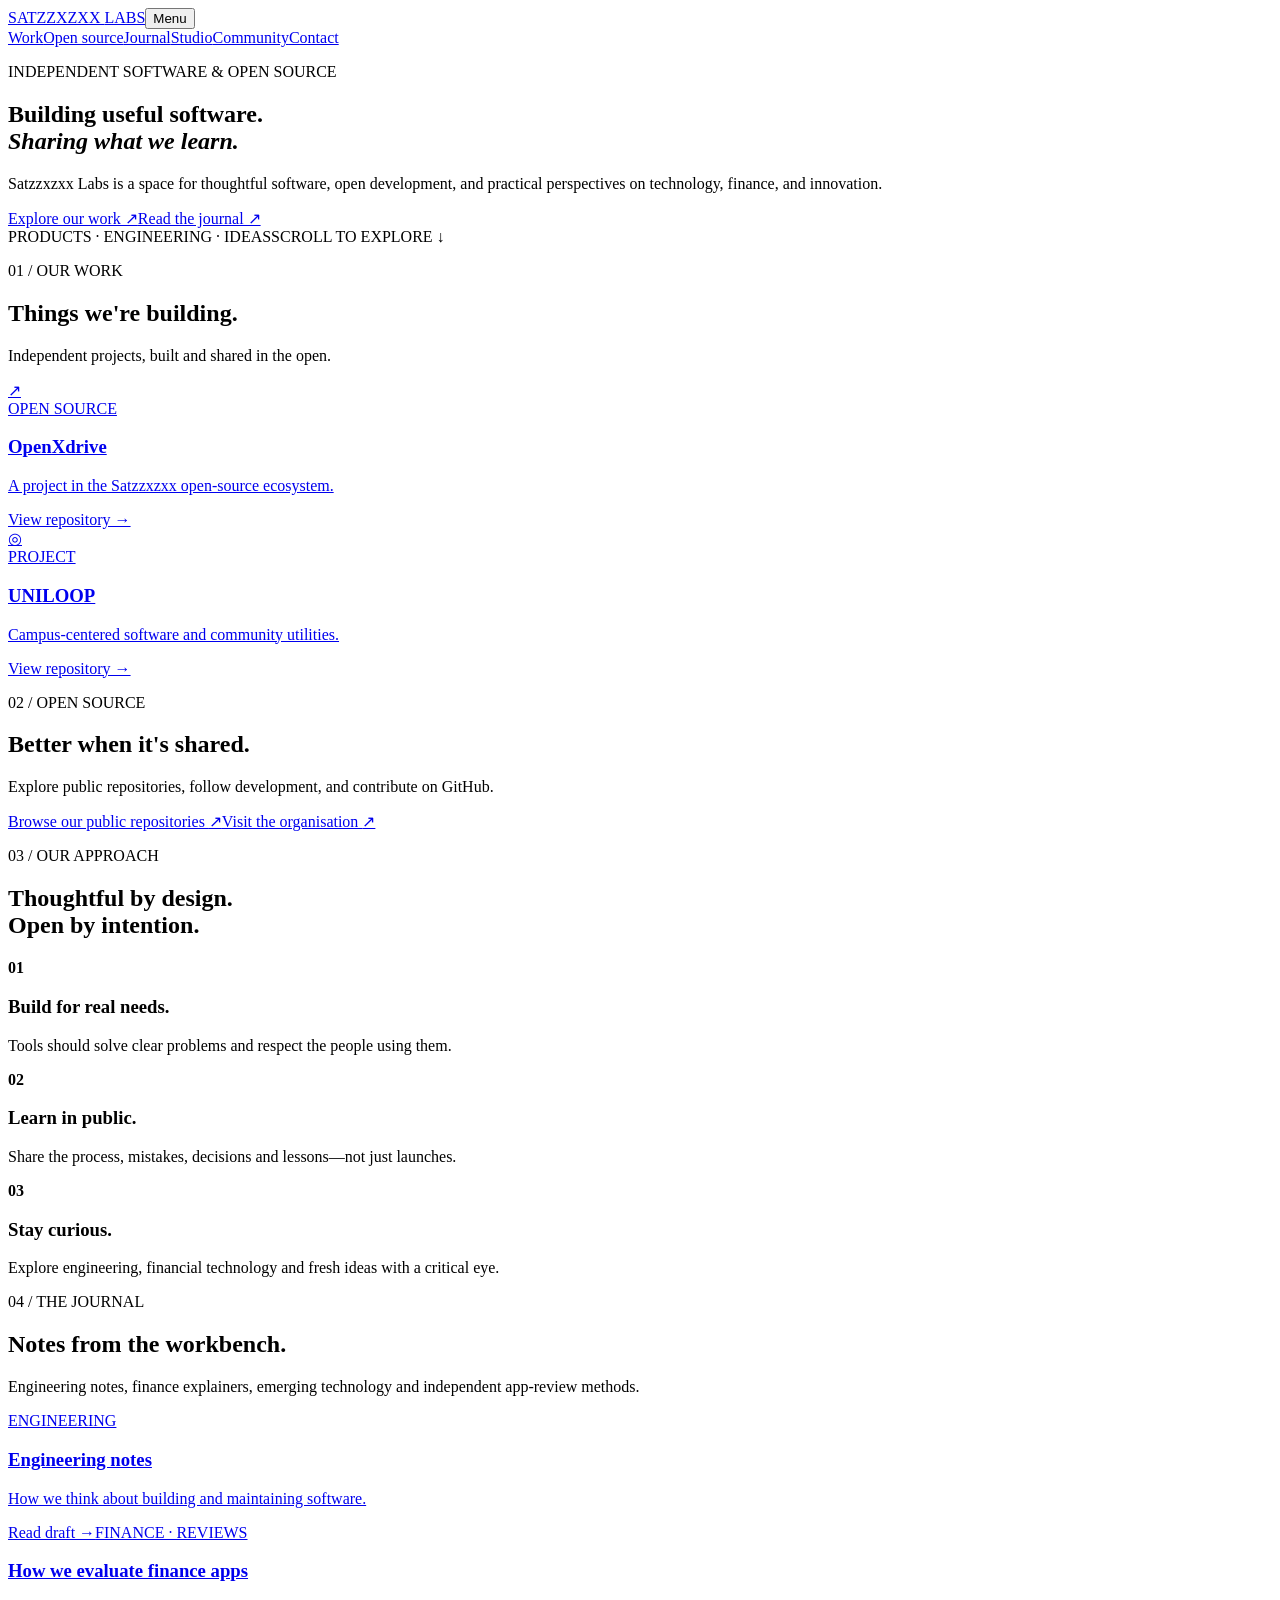
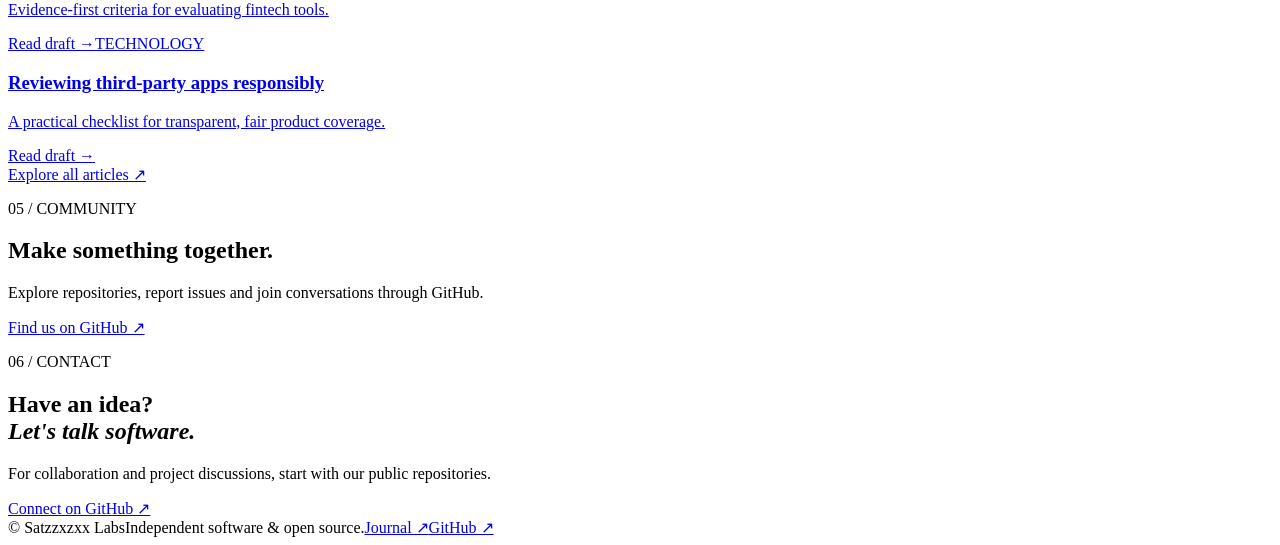
==== index.html @ 09412c31 "feat(site): add index.html" ====
<!doctype html><html lang="en"><head><meta charset="UTF-8"><meta name="viewport" content="width=device-width, initial-scale=1"><title>Satzzxzxx Labs — Software, open source and ideas</title><meta name="description" content="Independent software, open-source projects and practical writing about engineering, finance and innovation."><link rel="stylesheet" href="/assets/style.css"></head><body><header class="nav"><a class="brand" href="/">SATZZXZXX <span>LABS</span></a><button class="menu" aria-expanded="false" aria-controls="navlinks">Menu</button><nav id="navlinks"><a href="#work">Work</a><a href="#opensource">Open source</a><a href="/blog/">Journal</a><a href="#studio">Studio</a><a href="#community">Community</a><a href="#contact">Contact</a></nav></header><main><section class="hero wrap"><p class="eyebrow">INDEPENDENT SOFTWARE & OPEN SOURCE</p><h1>Building useful software.<br><em>Sharing what we learn.</em></h1><p class="lede">Satzzxzxx Labs is a space for thoughtful software, open development, and practical perspectives on technology, finance, and innovation.</p><div class="actions"><a class="btn primary" href="#work">Explore our work ↗</a><a class="btn" href="/blog/">Read the journal ↗</a></div><div class="hero-meta"><span>PRODUCTS · ENGINEERING · IDEAS</span><span>SCROLL TO EXPLORE ↓</span></div></section><section id="work" class="section wrap"><div class="section-head"><p class="eyebrow">01 / OUR WORK</p><h2>Things we're building.</h2><p>Independent projects, built and shared in the open.</p></div><div class="grid"><a class="card" href="https://github.com/Satzzxzxx-OSS/OpenXdrive" rel="noopener noreferrer"><div class="glyph">↗</div><span class="tag">OPEN SOURCE</span><h3>OpenXdrive</h3><p>A project in the Satzzxzxx open-source ecosystem.</p><span class="card-link">View repository →</span></a><a class="card" href="https://github.com/Satzzxzxx-OSS/UNILOOP" rel="noopener noreferrer"><div class="glyph">◎</div><span class="tag">PROJECT</span><h3>UNILOOP</h3><p>Campus-centered software and community utilities.</p><span class="card-link">View repository →</span></a></div></section><section id="opensource" class="section alternate"><div class="wrap"><div class="section-head"><p class="eyebrow">02 / OPEN SOURCE</p><h2>Better when it's shared.</h2><p>Explore public repositories, follow development, and contribute on GitHub.</p></div><a class="rowlink" href="https://github.com/orgs/Satzzxzxx-OSS/repositories">Browse our public repositories <span>↗</span></a><a class="rowlink" href="https://github.com/Satzzxzxx-OSS">Visit the organisation <span>↗</span></a></div></section><section id="studio" class="section wrap"><div class="section-head"><p class="eyebrow">03 / OUR APPROACH</p><h2>Thoughtful by design.<br>Open by intention.</h2></div><div class="principles"><div><b>01</b><h3>Build for real needs.</h3><p>Tools should solve clear problems and respect the people using them.</p></div><div><b>02</b><h3>Learn in public.</h3><p>Share the process, mistakes, decisions and lessons—not just launches.</p></div><div><b>03</b><h3>Stay curious.</h3><p>Explore engineering, financial technology and fresh ideas with a critical eye.</p></div></div></section><section id="journal" class="section alternate"><div class="wrap"><div class="section-head"><p class="eyebrow">04 / THE JOURNAL</p><h2>Notes from the workbench.</h2><p>Engineering notes, finance explainers, emerging technology and independent app-review methods.</p></div><div class="grid"><a class="card" href="/blog/engineering-notes/"><span class="tag">ENGINEERING</span><h3>Engineering notes</h3><p>How we think about building and maintaining software.</p><span class="card-link">Read draft →</span></a><a class="card" href="/blog/finance-app-review-framework/"><span class="tag">FINANCE · REVIEWS</span><h3>How we evaluate finance apps</h3><p>Evidence-first criteria for evaluating fintech tools.</p><span class="card-link">Read draft →</span></a><a class="card" href="/blog/third-party-app-reviews/"><span class="tag">TECHNOLOGY</span><h3>Reviewing third-party apps responsibly</h3><p>A practical checklist for transparent, fair product coverage.</p><span class="card-link">Read draft →</span></a></div><a class="text-link" href="/blog/">Explore all articles ↗</a></div></section><section id="community" class="section wrap"><div class="section-head"><p class="eyebrow">05 / COMMUNITY</p><h2>Make something together.</h2><p>Explore repositories, report issues and join conversations through GitHub.</p></div><a class="btn" href="https://github.com/Satzzxzxx-OSS">Find us on GitHub ↗</a></section><section id="contact" class="section wrap contact"><p class="eyebrow">06 / CONTACT</p><h2>Have an idea?<br><em>Let's talk software.</em></h2><p>For collaboration and project discussions, start with our public repositories.</p><a class="btn primary" href="https://github.com/Satzzxzxx-OSS">Connect on GitHub ↗</a></section></main><footer><div class="wrap footer"><span>© <span id="year"></span> Satzzxzxx Labs</span><span>Independent software & open source.</span><a href="/blog/">Journal ↗</a><a href="https://github.com/Satzzxzxx-OSS">GitHub ↗</a></div></footer><script src="/assets/app.js" defer></script></body></html>
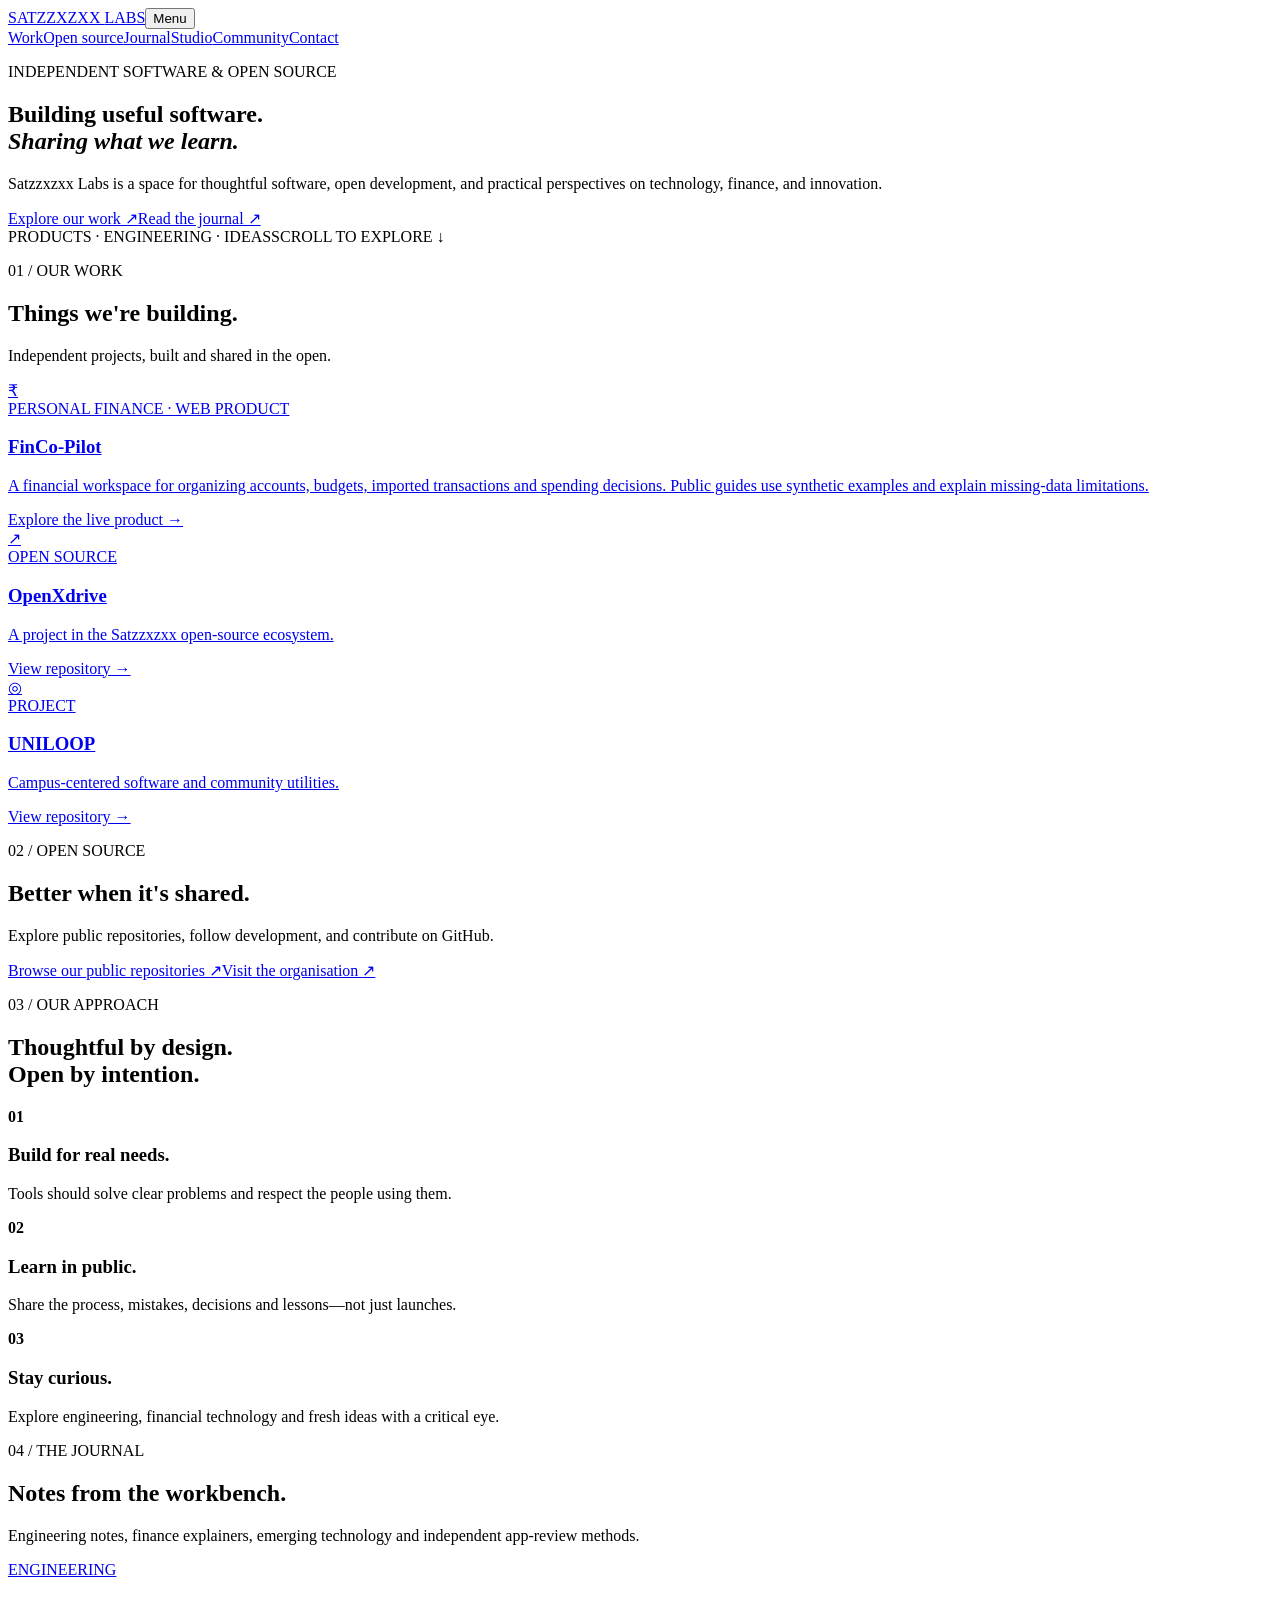
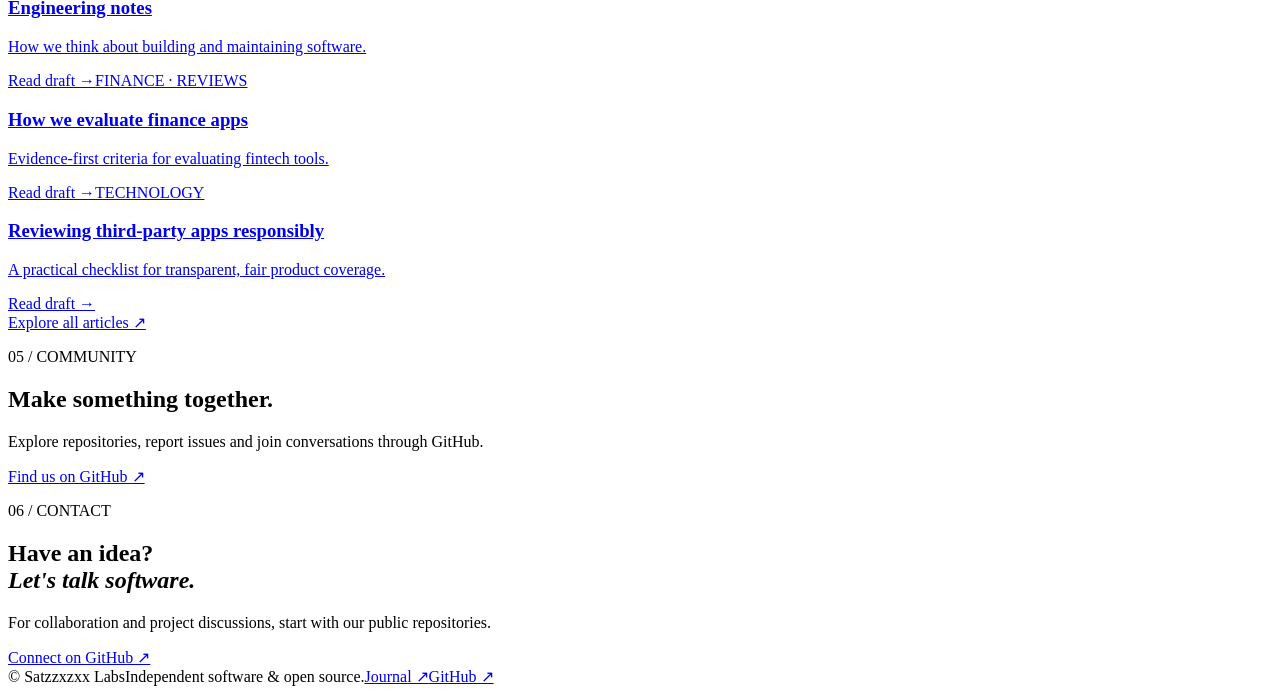
==== commit b94195b6: "feat(site): showcase FinCo-Pilot as a real software project" ====
--- a/index.html
+++ b/index.html
@@ -1 +1 @@
-<!doctype html><html lang="en"><head><meta charset="UTF-8"><meta name="viewport" content="width=device-width, initial-scale=1"><title>Satzzxzxx Labs — Software, open source and ideas</title><meta name="description" content="Independent software, open-source projects and practical writing about engineering, finance and innovation."><link rel="stylesheet" href="/assets/style.css"></head><body><header class="nav"><a class="brand" href="/">SATZZXZXX <span>LABS</span></a><button class="menu" aria-expanded="false" aria-controls="navlinks">Menu</button><nav id="navlinks"><a href="#work">Work</a><a href="#opensource">Open source</a><a href="/blog/">Journal</a><a href="#studio">Studio</a><a href="#community">Community</a><a href="#contact">Contact</a></nav></header><main><section class="hero wrap"><p class="eyebrow">INDEPENDENT SOFTWARE & OPEN SOURCE</p><h1>Building useful software.<br><em>Sharing what we learn.</em></h1><p class="lede">Satzzxzxx Labs is a space for thoughtful software, open development, and practical perspectives on technology, finance, and innovation.</p><div class="actions"><a class="btn primary" href="#work">Explore our work ↗</a><a class="btn" href="/blog/">Read the journal ↗</a></div><div class="hero-meta"><span>PRODUCTS · ENGINEERING · IDEAS</span><span>SCROLL TO EXPLORE ↓</span></div></section><section id="work" class="section wrap"><div class="section-head"><p class="eyebrow">01 / OUR WORK</p><h2>Things we're building.</h2><p>Independent projects, built and shared in the open.</p></div><div class="grid"><a class="card" href="https://github.com/Satzzxzxx-OSS/OpenXdrive" rel="noopener noreferrer"><div class="glyph">↗</div><span class="tag">OPEN SOURCE</span><h3>OpenXdrive</h3><p>A project in the Satzzxzxx open-source ecosystem.</p><span class="card-link">View repository →</span></a><a class="card" href="https://github.com/Satzzxzxx-OSS/UNILOOP" rel="noopener noreferrer"><div class="glyph">◎</div><span class="tag">PROJECT</span><h3>UNILOOP</h3><p>Campus-centered software and community utilities.</p><span class="card-link">View repository →</span></a></div></section><section id="opensource" class="section alternate"><div class="wrap"><div class="section-head"><p class="eyebrow">02 / OPEN SOURCE</p><h2>Better when it's shared.</h2><p>Explore public repositories, follow development, and contribute on GitHub.</p></div><a class="rowlink" href="https://github.com/orgs/Satzzxzxx-OSS/repositories">Browse our public repositories <span>↗</span></a><a class="rowlink" href="https://github.com/Satzzxzxx-OSS">Visit the organisation <span>↗</span></a></div></section><section id="studio" class="section wrap"><div class="section-head"><p class="eyebrow">03 / OUR APPROACH</p><h2>Thoughtful by design.<br>Open by intention.</h2></div><div class="principles"><div><b>01</b><h3>Build for real needs.</h3><p>Tools should solve clear problems and respect the people using them.</p></div><div><b>02</b><h3>Learn in public.</h3><p>Share the process, mistakes, decisions and lessons—not just launches.</p></div><div><b>03</b><h3>Stay curious.</h3><p>Explore engineering, financial technology and fresh ideas with a critical eye.</p></div></div></section><section id="journal" class="section alternate"><div class="wrap"><div class="section-head"><p class="eyebrow">04 / THE JOURNAL</p><h2>Notes from the workbench.</h2><p>Engineering notes, finance explainers, emerging technology and independent app-review methods.</p></div><div class="grid"><a class="card" href="/blog/engineering-notes/"><span class="tag">ENGINEERING</span><h3>Engineering notes</h3><p>How we think about building and maintaining software.</p><span class="card-link">Read draft →</span></a><a class="card" href="/blog/finance-app-review-framework/"><span class="tag">FINANCE · REVIEWS</span><h3>How we evaluate finance apps</h3><p>Evidence-first criteria for evaluating fintech tools.</p><span class="card-link">Read draft →</span></a><a class="card" href="/blog/third-party-app-reviews/"><span class="tag">TECHNOLOGY</span><h3>Reviewing third-party apps responsibly</h3><p>A practical checklist for transparent, fair product coverage.</p><span class="card-link">Read draft →</span></a></div><a class="text-link" href="/blog/">Explore all articles ↗</a></div></section><section id="community" class="section wrap"><div class="section-head"><p class="eyebrow">05 / COMMUNITY</p><h2>Make something together.</h2><p>Explore repositories, report issues and join conversations through GitHub.</p></div><a class="btn" href="https://github.com/Satzzxzxx-OSS">Find us on GitHub ↗</a></section><section id="contact" class="section wrap contact"><p class="eyebrow">06 / CONTACT</p><h2>Have an idea?<br><em>Let's talk software.</em></h2><p>For collaboration and project discussions, start with our public repositories.</p><a class="btn primary" href="https://github.com/Satzzxzxx-OSS">Connect on GitHub ↗</a></section></main><footer><div class="wrap footer"><span>© <span id="year"></span> Satzzxzxx Labs</span><span>Independent software & open source.</span><a href="/blog/">Journal ↗</a><a href="https://github.com/Satzzxzxx-OSS">GitHub ↗</a></div></footer><script src="/assets/app.js" defer></script></body></html>+<!doctype html><html lang="en"><head><meta charset="UTF-8"><meta name="viewport" content="width=device-width, initial-scale=1"><title>Satzzxzxx Labs — Software, open source and ideas</title><meta name="description" content="Independent software, open-source projects and practical writing about engineering, finance and innovation."><link rel="stylesheet" href="/Satzzxzxx-Labs/assets/style.css"></head><body><header class="nav"><a class="brand" href="/Satzzxzxx-Labs/">SATZZXZXX <span>LABS</span></a><button class="menu" aria-expanded="false" aria-controls="navlinks">Menu</button><nav id="navlinks"><a href="#work">Work</a><a href="#opensource">Open source</a><a href="/Satzzxzxx-Labs/blog/">Journal</a><a href="#studio">Studio</a><a href="#community">Community</a><a href="#contact">Contact</a></nav></header><main><section class="hero wrap"><p class="eyebrow">INDEPENDENT SOFTWARE & OPEN SOURCE</p><h1>Building useful software.<br><em>Sharing what we learn.</em></h1><p class="lede">Satzzxzxx Labs is a space for thoughtful software, open development, and practical perspectives on technology, finance, and innovation.</p><div class="actions"><a class="btn primary" href="#work">Explore our work ↗</a><a class="btn" href="/Satzzxzxx-Labs/blog/">Read the journal ↗</a></div><div class="hero-meta"><span>PRODUCTS · ENGINEERING · IDEAS</span><span>SCROLL TO EXPLORE ↓</span></div></section><section id="work" class="section wrap"><div class="section-head"><p class="eyebrow">01 / OUR WORK</p><h2>Things we're building.</h2><p>Independent projects, built and shared in the open.</p></div><div class="grid"><a class="card" href="https://fincopilot.app/welcome/" rel="noopener noreferrer"><div class="glyph">₹</div><span class="tag">PERSONAL FINANCE · WEB PRODUCT</span><h3>FinCo-Pilot</h3><p>A financial workspace for organizing accounts, budgets, imported transactions and spending decisions. Public guides use synthetic examples and explain missing-data limitations.</p><span class="card-link">Explore the live product →</span></a><a class="card" href="https://github.com/Satzzxzxx-OSS/OpenXdrive" rel="noopener noreferrer"><div class="glyph">↗</div><span class="tag">OPEN SOURCE</span><h3>OpenXdrive</h3><p>A project in the Satzzxzxx open-source ecosystem.</p><span class="card-link">View repository →</span></a><a class="card" href="https://github.com/Satzzxzxx-OSS/UNILOOP" rel="noopener noreferrer"><div class="glyph">◎</div><span class="tag">PROJECT</span><h3>UNILOOP</h3><p>Campus-centered software and community utilities.</p><span class="card-link">View repository →</span></a></div></section><section id="opensource" class="section alternate"><div class="wrap"><div class="section-head"><p class="eyebrow">02 / OPEN SOURCE</p><h2>Better when it's shared.</h2><p>Explore public repositories, follow development, and contribute on GitHub.</p></div><a class="rowlink" href="https://github.com/orgs/Satzzxzxx-OSS/repositories">Browse our public repositories <span>↗</span></a><a class="rowlink" href="https://github.com/Satzzxzxx-OSS">Visit the organisation <span>↗</span></a></div></section><section id="studio" class="section wrap"><div class="section-head"><p class="eyebrow">03 / OUR APPROACH</p><h2>Thoughtful by design.<br>Open by intention.</h2></div><div class="principles"><div><b>01</b><h3>Build for real needs.</h3><p>Tools should solve clear problems and respect the people using them.</p></div><div><b>02</b><h3>Learn in public.</h3><p>Share the process, mistakes, decisions and lessons—not just launches.</p></div><div><b>03</b><h3>Stay curious.</h3><p>Explore engineering, financial technology and fresh ideas with a critical eye.</p></div></div></section><section id="journal" class="section alternate"><div class="wrap"><div class="section-head"><p class="eyebrow">04 / THE JOURNAL</p><h2>Notes from the workbench.</h2><p>Engineering notes, finance explainers, emerging technology and independent app-review methods.</p></div><div class="grid"><a class="card" href="/Satzzxzxx-Labs/blog/engineering-notes/"><span class="tag">ENGINEERING</span><h3>Engineering notes</h3><p>How we think about building and maintaining software.</p><span class="card-link">Read draft →</span></a><a class="card" href="/Satzzxzxx-Labs/blog/finance-app-review-framework/"><span class="tag">FINANCE · REVIEWS</span><h3>How we evaluate finance apps</h3><p>Evidence-first criteria for evaluating fintech tools.</p><span class="card-link">Read draft →</span></a><a class="card" href="/Satzzxzxx-Labs/blog/third-party-app-reviews/"><span class="tag">TECHNOLOGY</span><h3>Reviewing third-party apps responsibly</h3><p>A practical checklist for transparent, fair product coverage.</p><span class="card-link">Read draft →</span></a></div><a class="text-link" href="/Satzzxzxx-Labs/blog/">Explore all articles ↗</a></div></section><section id="community" class="section wrap"><div class="section-head"><p class="eyebrow">05 / COMMUNITY</p><h2>Make something together.</h2><p>Explore repositories, report issues and join conversations through GitHub.</p></div><a class="btn" href="https://github.com/Satzzxzxx-OSS">Find us on GitHub ↗</a></section><section id="contact" class="section wrap contact"><p class="eyebrow">06 / CONTACT</p><h2>Have an idea?<br><em>Let's talk software.</em></h2><p>For collaboration and project discussions, start with our public repositories.</p><a class="btn primary" href="https://github.com/Satzzxzxx-OSS">Connect on GitHub ↗</a></section></main><footer><div class="wrap footer"><span>© <span id="year"></span> Satzzxzxx Labs</span><span>Independent software & open source.</span><a href="/Satzzxzxx-Labs/blog/">Journal ↗</a><a href="https://github.com/Satzzxzxx-OSS">GitHub ↗</a></div></footer><script src="/Satzzxzxx-Labs/assets/app.js" defer></script></body></html>
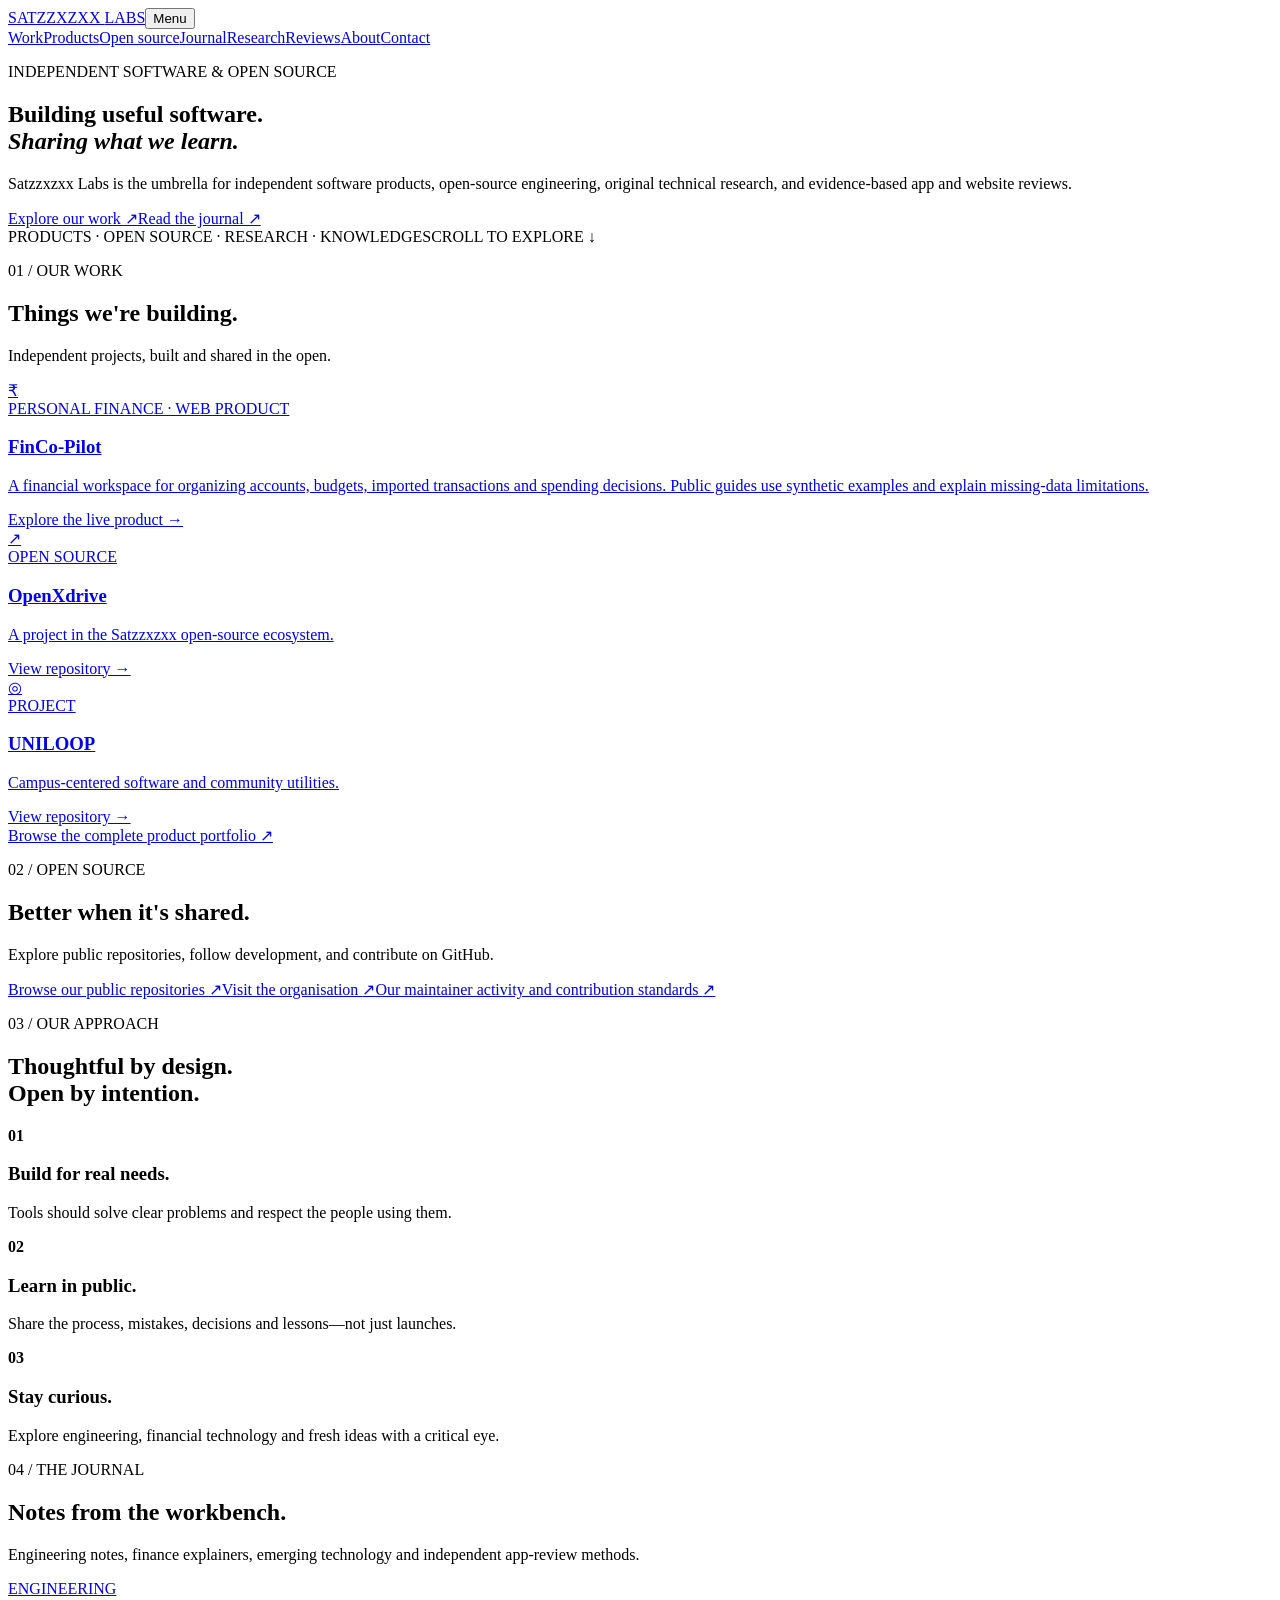
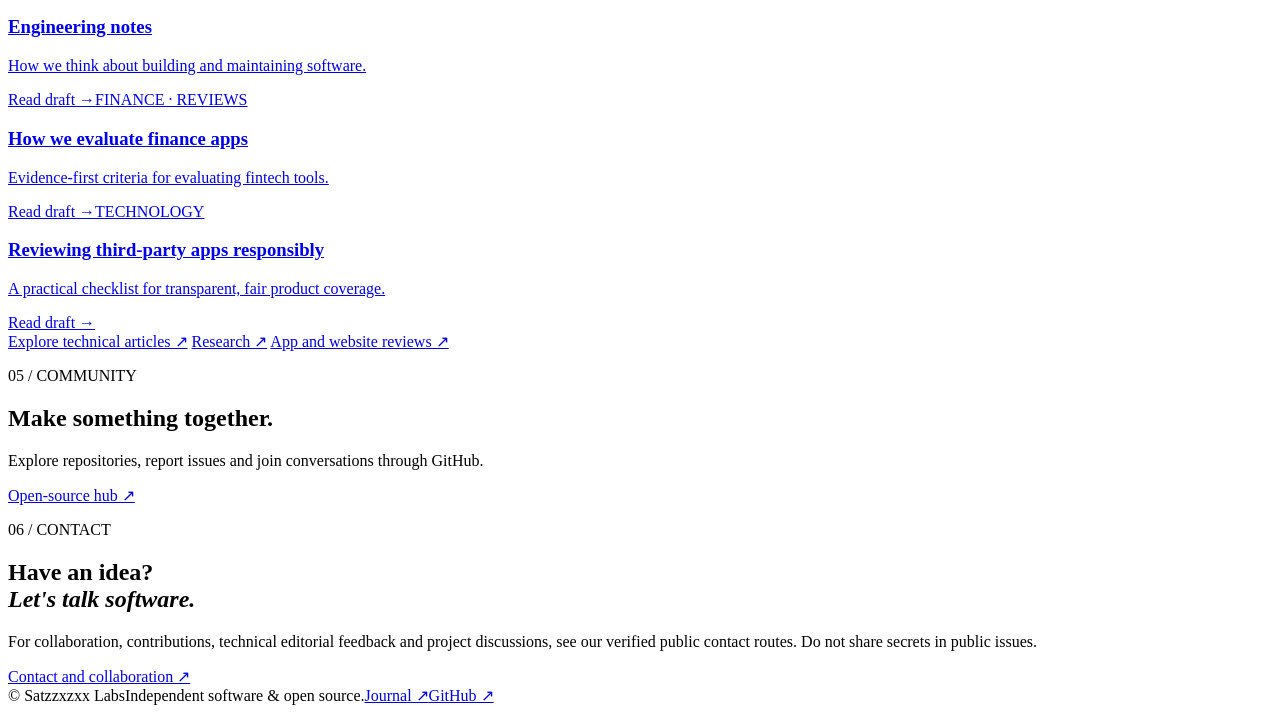
==== commit 139f1cf9: "feat(labs): establish umbrella ecosystem and accountable publishing" ====
--- a/index.html
+++ b/index.html
@@ -1 +1 @@
-<!doctype html><html lang="en"><head><meta charset="UTF-8"><meta name="viewport" content="width=device-width, initial-scale=1"><title>Satzzxzxx Labs — Software, open source and ideas</title><meta name="description" content="Independent software, open-source projects and practical writing about engineering, finance and innovation."><link rel="stylesheet" href="/Satzzxzxx-Labs/assets/style.css"></head><body><header class="nav"><a class="brand" href="/Satzzxzxx-Labs/">SATZZXZXX <span>LABS</span></a><button class="menu" aria-expanded="false" aria-controls="navlinks">Menu</button><nav id="navlinks"><a href="#work">Work</a><a href="#opensource">Open source</a><a href="/Satzzxzxx-Labs/blog/">Journal</a><a href="#studio">Studio</a><a href="#community">Community</a><a href="#contact">Contact</a></nav></header><main><section class="hero wrap"><p class="eyebrow">INDEPENDENT SOFTWARE & OPEN SOURCE</p><h1>Building useful software.<br><em>Sharing what we learn.</em></h1><p class="lede">Satzzxzxx Labs is a space for thoughtful software, open development, and practical perspectives on technology, finance, and innovation.</p><div class="actions"><a class="btn primary" href="#work">Explore our work ↗</a><a class="btn" href="/Satzzxzxx-Labs/blog/">Read the journal ↗</a></div><div class="hero-meta"><span>PRODUCTS · ENGINEERING · IDEAS</span><span>SCROLL TO EXPLORE ↓</span></div></section><section id="work" class="section wrap"><div class="section-head"><p class="eyebrow">01 / OUR WORK</p><h2>Things we're building.</h2><p>Independent projects, built and shared in the open.</p></div><div class="grid"><a class="card" href="https://fincopilot.app/welcome/" rel="noopener noreferrer"><div class="glyph">₹</div><span class="tag">PERSONAL FINANCE · WEB PRODUCT</span><h3>FinCo-Pilot</h3><p>A financial workspace for organizing accounts, budgets, imported transactions and spending decisions. Public guides use synthetic examples and explain missing-data limitations.</p><span class="card-link">Explore the live product →</span></a><a class="card" href="https://github.com/Satzzxzxx-OSS/OpenXdrive" rel="noopener noreferrer"><div class="glyph">↗</div><span class="tag">OPEN SOURCE</span><h3>OpenXdrive</h3><p>A project in the Satzzxzxx open-source ecosystem.</p><span class="card-link">View repository →</span></a><a class="card" href="https://github.com/Satzzxzxx-OSS/UNILOOP" rel="noopener noreferrer"><div class="glyph">◎</div><span class="tag">PROJECT</span><h3>UNILOOP</h3><p>Campus-centered software and community utilities.</p><span class="card-link">View repository →</span></a></div></section><section id="opensource" class="section alternate"><div class="wrap"><div class="section-head"><p class="eyebrow">02 / OPEN SOURCE</p><h2>Better when it's shared.</h2><p>Explore public repositories, follow development, and contribute on GitHub.</p></div><a class="rowlink" href="https://github.com/orgs/Satzzxzxx-OSS/repositories">Browse our public repositories <span>↗</span></a><a class="rowlink" href="https://github.com/Satzzxzxx-OSS">Visit the organisation <span>↗</span></a></div></section><section id="studio" class="section wrap"><div class="section-head"><p class="eyebrow">03 / OUR APPROACH</p><h2>Thoughtful by design.<br>Open by intention.</h2></div><div class="principles"><div><b>01</b><h3>Build for real needs.</h3><p>Tools should solve clear problems and respect the people using them.</p></div><div><b>02</b><h3>Learn in public.</h3><p>Share the process, mistakes, decisions and lessons—not just launches.</p></div><div><b>03</b><h3>Stay curious.</h3><p>Explore engineering, financial technology and fresh ideas with a critical eye.</p></div></div></section><section id="journal" class="section alternate"><div class="wrap"><div class="section-head"><p class="eyebrow">04 / THE JOURNAL</p><h2>Notes from the workbench.</h2><p>Engineering notes, finance explainers, emerging technology and independent app-review methods.</p></div><div class="grid"><a class="card" href="/Satzzxzxx-Labs/blog/engineering-notes/"><span class="tag">ENGINEERING</span><h3>Engineering notes</h3><p>How we think about building and maintaining software.</p><span class="card-link">Read draft →</span></a><a class="card" href="/Satzzxzxx-Labs/blog/finance-app-review-framework/"><span class="tag">FINANCE · REVIEWS</span><h3>How we evaluate finance apps</h3><p>Evidence-first criteria for evaluating fintech tools.</p><span class="card-link">Read draft →</span></a><a class="card" href="/Satzzxzxx-Labs/blog/third-party-app-reviews/"><span class="tag">TECHNOLOGY</span><h3>Reviewing third-party apps responsibly</h3><p>A practical checklist for transparent, fair product coverage.</p><span class="card-link">Read draft →</span></a></div><a class="text-link" href="/Satzzxzxx-Labs/blog/">Explore all articles ↗</a></div></section><section id="community" class="section wrap"><div class="section-head"><p class="eyebrow">05 / COMMUNITY</p><h2>Make something together.</h2><p>Explore repositories, report issues and join conversations through GitHub.</p></div><a class="btn" href="https://github.com/Satzzxzxx-OSS">Find us on GitHub ↗</a></section><section id="contact" class="section wrap contact"><p class="eyebrow">06 / CONTACT</p><h2>Have an idea?<br><em>Let's talk software.</em></h2><p>For collaboration and project discussions, start with our public repositories.</p><a class="btn primary" href="https://github.com/Satzzxzxx-OSS">Connect on GitHub ↗</a></section></main><footer><div class="wrap footer"><span>© <span id="year"></span> Satzzxzxx Labs</span><span>Independent software & open source.</span><a href="/Satzzxzxx-Labs/blog/">Journal ↗</a><a href="https://github.com/Satzzxzxx-OSS">GitHub ↗</a></div></footer><script src="/Satzzxzxx-Labs/assets/app.js" defer></script></body></html>+<!doctype html><html lang="en"><head><meta charset="UTF-8"><meta name="viewport" content="width=device-width, initial-scale=1"><title>Satzzxzxx Labs — Products, Open Source &amp; Engineering</title><link rel="canonical" href="https://s2zxx0zxx.github.io/Satzzxzxx-Labs/"><meta property="og:type" content="website"><meta property="og:site_name" content="Satzzxzxx Labs"><meta property="og:title" content="Satzzxzxx Labs — Products, Open Source &amp; Engineering"><meta property="og:description" content="Independent technology studio spanning software products, open source, technical research and evidence-based writing."><meta property="og:url" content="https://s2zxx0zxx.github.io/Satzzxzxx-Labs/"><link rel="alternate" type="application/atom+xml" title="Satzzxzxx Labs Journal" href="/Satzzxzxx-Labs/feed.xml"><meta name="description" content="Independent software, open-source projects and practical writing about engineering, finance and innovation."><link rel="stylesheet" href="/Satzzxzxx-Labs/assets/style.css"></head><body><header class="nav"><a class="brand" href="/Satzzxzxx-Labs/">SATZZXZXX <span>LABS</span></a><button class="menu" aria-expanded="false" aria-controls="navlinks">Menu</button><nav id="navlinks"><a href="#work">Work</a><a href="/Satzzxzxx-Labs/products/">Products</a><a href="#opensource">Open source</a><a href="/Satzzxzxx-Labs/blog/">Journal</a><a href="/Satzzxzxx-Labs/research/">Research</a><a href="/Satzzxzxx-Labs/reviews/">Reviews</a><a href="/Satzzxzxx-Labs/about/">About</a><a href="#contact">Contact</a></nav></header><main><section class="hero wrap"><p class="eyebrow">INDEPENDENT SOFTWARE & OPEN SOURCE</p><h1>Building useful software.<br><em>Sharing what we learn.</em></h1><p class="lede">Satzzxzxx Labs is the umbrella for independent software products, open-source engineering, original technical research, and evidence-based app and website reviews.</p><div class="actions"><a class="btn primary" href="#work">Explore our work ↗</a><a class="btn" href="/Satzzxzxx-Labs/blog/">Read the journal ↗</a></div><div class="hero-meta"><span>PRODUCTS · OPEN SOURCE · RESEARCH · KNOWLEDGE</span><span>SCROLL TO EXPLORE ↓</span></div></section><section id="work" class="section wrap"><div class="section-head"><p class="eyebrow">01 / OUR WORK</p><h2>Things we're building.</h2><p>Independent projects, built and shared in the open.</p></div><div class="grid"><a class="card" href="https://fincopilot.app/welcome/" rel="noopener noreferrer"><div class="glyph">₹</div><span class="tag">PERSONAL FINANCE · WEB PRODUCT</span><h3>FinCo-Pilot</h3><p>A financial workspace for organizing accounts, budgets, imported transactions and spending decisions. Public guides use synthetic examples and explain missing-data limitations.</p><span class="card-link">Explore the live product →</span></a><a class="card" href="https://github.com/Satzzxzxx-OSS/OpenXdrive" rel="noopener noreferrer"><div class="glyph">↗</div><span class="tag">OPEN SOURCE</span><h3>OpenXdrive</h3><p>A project in the Satzzxzxx open-source ecosystem.</p><span class="card-link">View repository →</span></a><a class="card" href="https://github.com/Satzzxzxx-OSS/UNILOOP" rel="noopener noreferrer"><div class="glyph">◎</div><span class="tag">PROJECT</span><h3>UNILOOP</h3><p>Campus-centered software and community utilities.</p><span class="card-link">View repository →</span></a></div><a class="text-link" href="/Satzzxzxx-Labs/products/">Browse the complete product portfolio ↗</a></section><section id="opensource" class="section alternate"><div class="wrap"><div class="section-head"><p class="eyebrow">02 / OPEN SOURCE</p><h2>Better when it's shared.</h2><p>Explore public repositories, follow development, and contribute on GitHub.</p></div><a class="rowlink" href="https://github.com/orgs/Satzzxzxx-OSS/repositories">Browse our public repositories <span>↗</span></a><a class="rowlink" href="https://github.com/Satzzxzxx-OSS">Visit the organisation <span>↗</span></a><a class="rowlink" href="/Satzzxzxx-Labs/open-source/">Our maintainer activity and contribution standards <span>↗</span></a></div></section><section id="studio" class="section wrap"><div class="section-head"><p class="eyebrow">03 / OUR APPROACH</p><h2>Thoughtful by design.<br>Open by intention.</h2></div><div class="principles"><div><b>01</b><h3>Build for real needs.</h3><p>Tools should solve clear problems and respect the people using them.</p></div><div><b>02</b><h3>Learn in public.</h3><p>Share the process, mistakes, decisions and lessons—not just launches.</p></div><div><b>03</b><h3>Stay curious.</h3><p>Explore engineering, financial technology and fresh ideas with a critical eye.</p></div></div></section><section id="journal" class="section alternate"><div class="wrap"><div class="section-head"><p class="eyebrow">04 / THE JOURNAL</p><h2>Notes from the workbench.</h2><p>Engineering notes, finance explainers, emerging technology and independent app-review methods.</p></div><div class="grid"><a class="card" href="/Satzzxzxx-Labs/blog/engineering-notes/"><span class="tag">ENGINEERING</span><h3>Engineering notes</h3><p>How we think about building and maintaining software.</p><span class="card-link">Read draft →</span></a><a class="card" href="/Satzzxzxx-Labs/blog/finance-app-review-framework/"><span class="tag">FINANCE · REVIEWS</span><h3>How we evaluate finance apps</h3><p>Evidence-first criteria for evaluating fintech tools.</p><span class="card-link">Read draft →</span></a><a class="card" href="/Satzzxzxx-Labs/blog/third-party-app-reviews/"><span class="tag">TECHNOLOGY</span><h3>Reviewing third-party apps responsibly</h3><p>A practical checklist for transparent, fair product coverage.</p><span class="card-link">Read draft →</span></a></div><a class="text-link" href="/Satzzxzxx-Labs/blog/">Explore technical articles ↗</a> <a class="text-link" href="/Satzzxzxx-Labs/research/">Research ↗</a> <a class="text-link" href="/Satzzxzxx-Labs/reviews/">App and website reviews ↗</a></div></section><section id="community" class="section wrap"><div class="section-head"><p class="eyebrow">05 / COMMUNITY</p><h2>Make something together.</h2><p>Explore repositories, report issues and join conversations through GitHub.</p></div><a class="btn" href="/Satzzxzxx-Labs/open-source/">Open-source hub ↗</a></section><section id="contact" class="section wrap contact"><p class="eyebrow">06 / CONTACT</p><h2>Have an idea?<br><em>Let's talk software.</em></h2><p>For collaboration, contributions, technical editorial feedback and project discussions, see our verified public contact routes. Do not share secrets in public issues.</p><a class="btn primary" href="/Satzzxzxx-Labs/contact/">Contact and collaboration ↗</a></section></main><footer><div class="wrap footer"><span>© <span id="year"></span> Satzzxzxx Labs</span><span>Independent software & open source.</span><a href="/Satzzxzxx-Labs/blog/">Journal ↗</a><a href="https://github.com/Satzzxzxx-OSS">GitHub ↗</a></div></footer><script src="/Satzzxzxx-Labs/assets/app.js" defer></script></body></html>
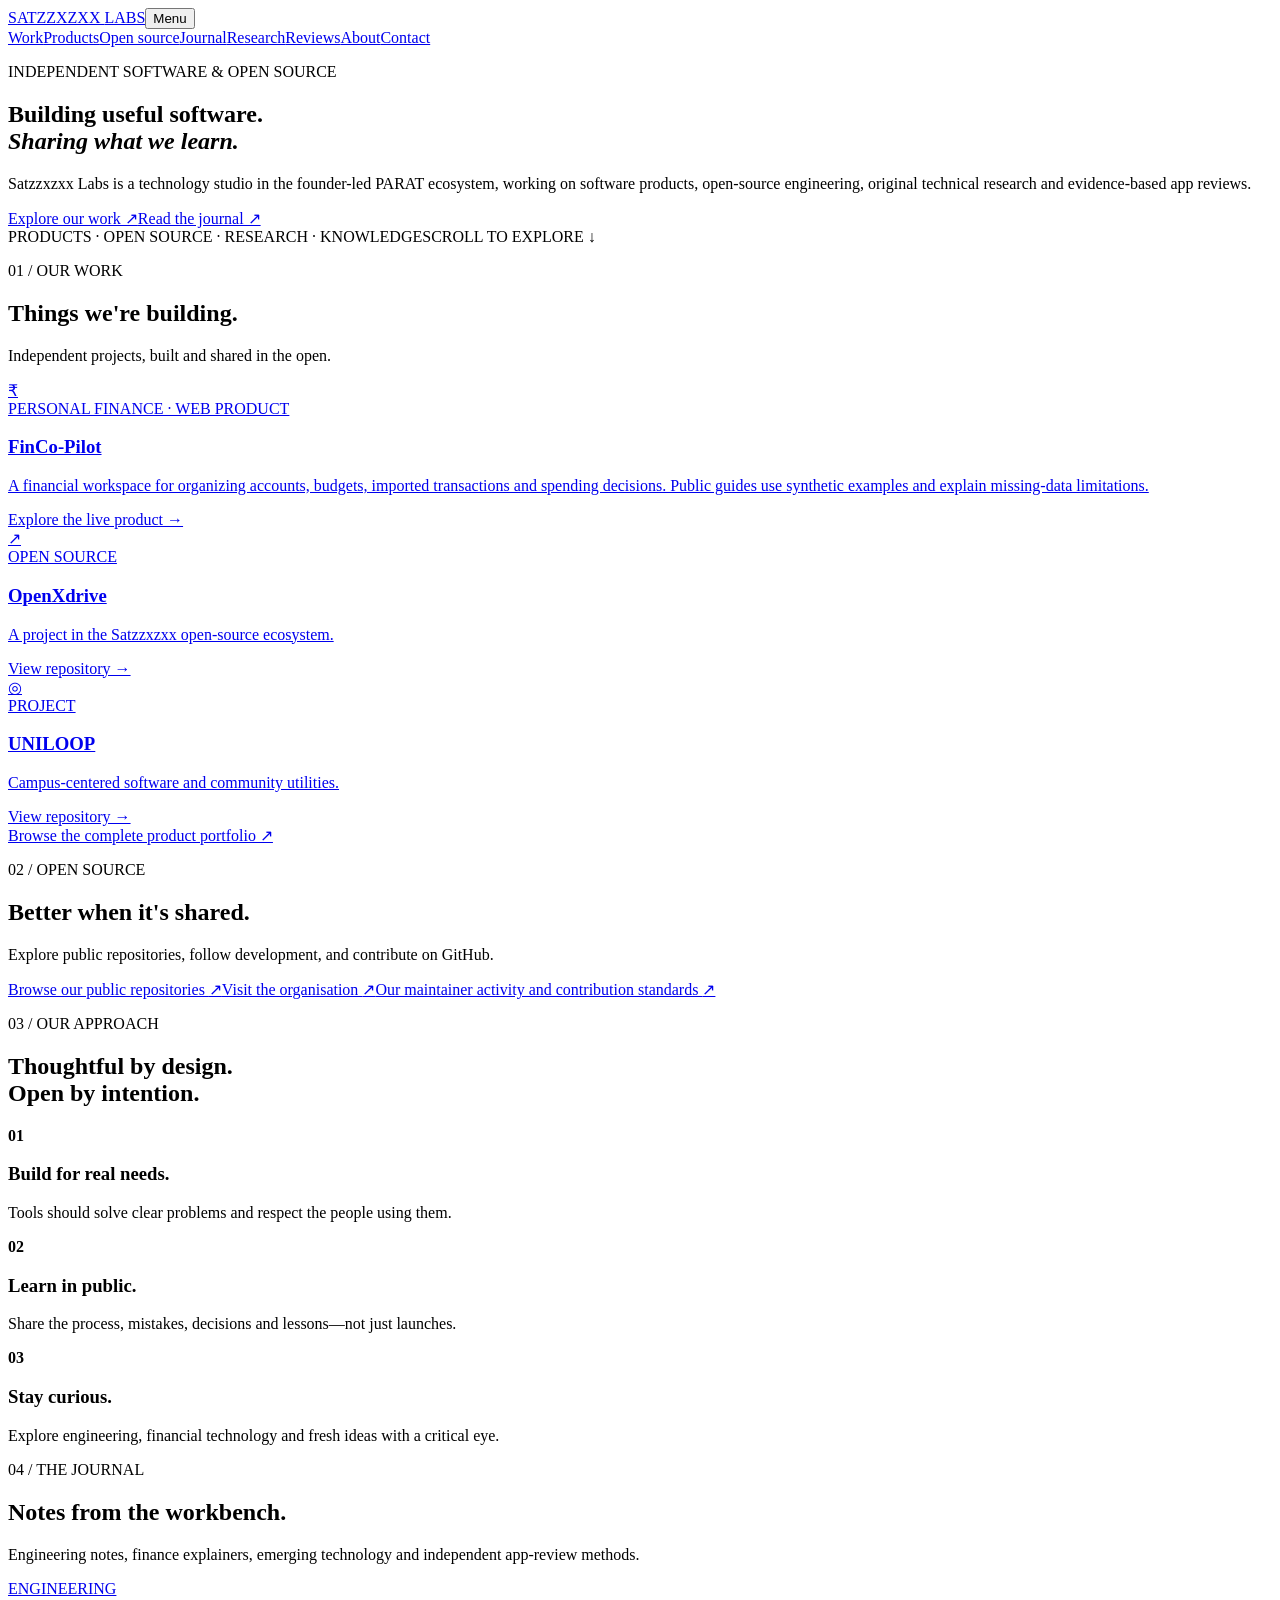
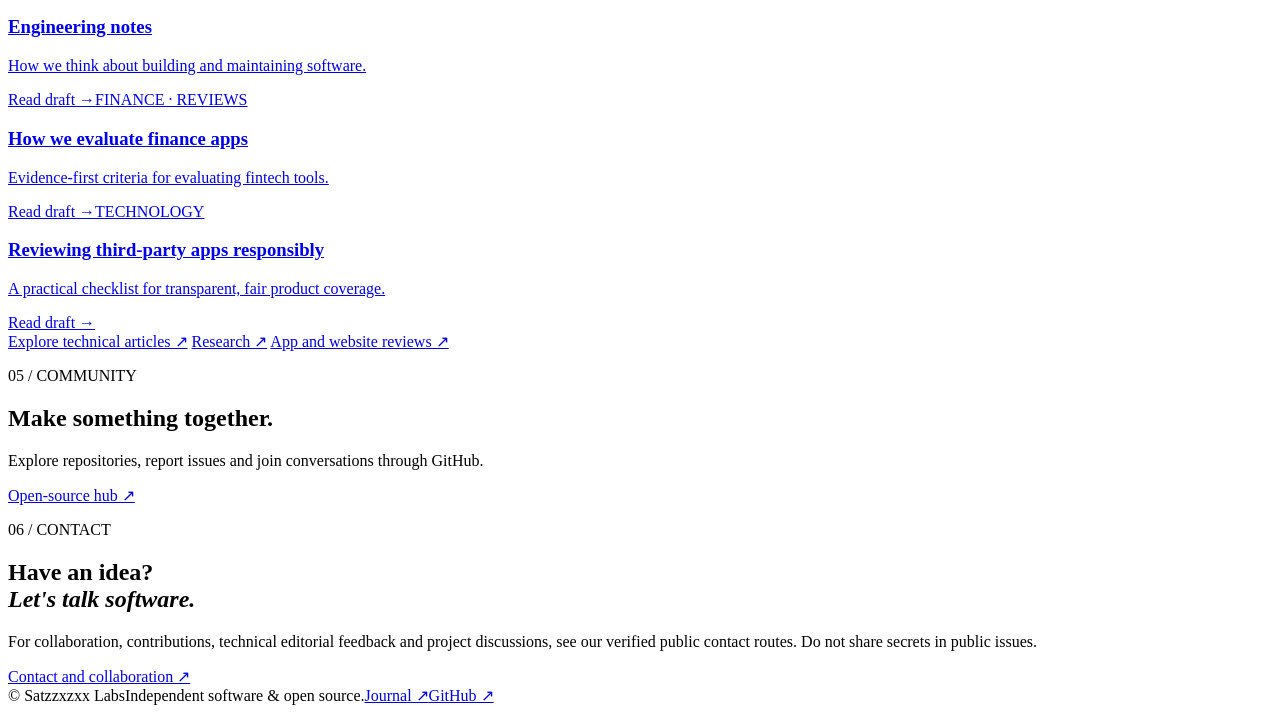
==== commit 95127f3a: "Align Labs studio role under founder-led PARAT without broad rebranding" ====
--- a/index.html
+++ b/index.html
@@ -1 +1 @@
-<!doctype html><html lang="en"><head><meta charset="UTF-8"><meta name="viewport" content="width=device-width, initial-scale=1"><title>Satzzxzxx Labs — Products, Open Source &amp; Engineering</title><link rel="canonical" href="https://s2zxx0zxx.github.io/Satzzxzxx-Labs/"><meta property="og:type" content="website"><meta property="og:site_name" content="Satzzxzxx Labs"><meta property="og:title" content="Satzzxzxx Labs — Products, Open Source &amp; Engineering"><meta property="og:description" content="Independent technology studio spanning software products, open source, technical research and evidence-based writing."><meta property="og:url" content="https://s2zxx0zxx.github.io/Satzzxzxx-Labs/"><link rel="alternate" type="application/atom+xml" title="Satzzxzxx Labs Journal" href="/Satzzxzxx-Labs/feed.xml"><meta name="description" content="Independent software, open-source projects and practical writing about engineering, finance and innovation."><link rel="stylesheet" href="/Satzzxzxx-Labs/assets/style.css"></head><body><header class="nav"><a class="brand" href="/Satzzxzxx-Labs/">SATZZXZXX <span>LABS</span></a><button class="menu" aria-expanded="false" aria-controls="navlinks">Menu</button><nav id="navlinks"><a href="#work">Work</a><a href="/Satzzxzxx-Labs/products/">Products</a><a href="#opensource">Open source</a><a href="/Satzzxzxx-Labs/blog/">Journal</a><a href="/Satzzxzxx-Labs/research/">Research</a><a href="/Satzzxzxx-Labs/reviews/">Reviews</a><a href="/Satzzxzxx-Labs/about/">About</a><a href="#contact">Contact</a></nav></header><main><section class="hero wrap"><p class="eyebrow">INDEPENDENT SOFTWARE & OPEN SOURCE</p><h1>Building useful software.<br><em>Sharing what we learn.</em></h1><p class="lede">Satzzxzxx Labs is the umbrella for independent software products, open-source engineering, original technical research, and evidence-based app and website reviews.</p><div class="actions"><a class="btn primary" href="#work">Explore our work ↗</a><a class="btn" href="/Satzzxzxx-Labs/blog/">Read the journal ↗</a></div><div class="hero-meta"><span>PRODUCTS · OPEN SOURCE · RESEARCH · KNOWLEDGE</span><span>SCROLL TO EXPLORE ↓</span></div></section><section id="work" class="section wrap"><div class="section-head"><p class="eyebrow">01 / OUR WORK</p><h2>Things we're building.</h2><p>Independent projects, built and shared in the open.</p></div><div class="grid"><a class="card" href="https://fincopilot.app/welcome/" rel="noopener noreferrer"><div class="glyph">₹</div><span class="tag">PERSONAL FINANCE · WEB PRODUCT</span><h3>FinCo-Pilot</h3><p>A financial workspace for organizing accounts, budgets, imported transactions and spending decisions. Public guides use synthetic examples and explain missing-data limitations.</p><span class="card-link">Explore the live product →</span></a><a class="card" href="https://github.com/Satzzxzxx-OSS/OpenXdrive" rel="noopener noreferrer"><div class="glyph">↗</div><span class="tag">OPEN SOURCE</span><h3>OpenXdrive</h3><p>A project in the Satzzxzxx open-source ecosystem.</p><span class="card-link">View repository →</span></a><a class="card" href="https://github.com/Satzzxzxx-OSS/UNILOOP" rel="noopener noreferrer"><div class="glyph">◎</div><span class="tag">PROJECT</span><h3>UNILOOP</h3><p>Campus-centered software and community utilities.</p><span class="card-link">View repository →</span></a></div><a class="text-link" href="/Satzzxzxx-Labs/products/">Browse the complete product portfolio ↗</a></section><section id="opensource" class="section alternate"><div class="wrap"><div class="section-head"><p class="eyebrow">02 / OPEN SOURCE</p><h2>Better when it's shared.</h2><p>Explore public repositories, follow development, and contribute on GitHub.</p></div><a class="rowlink" href="https://github.com/orgs/Satzzxzxx-OSS/repositories">Browse our public repositories <span>↗</span></a><a class="rowlink" href="https://github.com/Satzzxzxx-OSS">Visit the organisation <span>↗</span></a><a class="rowlink" href="/Satzzxzxx-Labs/open-source/">Our maintainer activity and contribution standards <span>↗</span></a></div></section><section id="studio" class="section wrap"><div class="section-head"><p class="eyebrow">03 / OUR APPROACH</p><h2>Thoughtful by design.<br>Open by intention.</h2></div><div class="principles"><div><b>01</b><h3>Build for real needs.</h3><p>Tools should solve clear problems and respect the people using them.</p></div><div><b>02</b><h3>Learn in public.</h3><p>Share the process, mistakes, decisions and lessons—not just launches.</p></div><div><b>03</b><h3>Stay curious.</h3><p>Explore engineering, financial technology and fresh ideas with a critical eye.</p></div></div></section><section id="journal" class="section alternate"><div class="wrap"><div class="section-head"><p class="eyebrow">04 / THE JOURNAL</p><h2>Notes from the workbench.</h2><p>Engineering notes, finance explainers, emerging technology and independent app-review methods.</p></div><div class="grid"><a class="card" href="/Satzzxzxx-Labs/blog/engineering-notes/"><span class="tag">ENGINEERING</span><h3>Engineering notes</h3><p>How we think about building and maintaining software.</p><span class="card-link">Read draft →</span></a><a class="card" href="/Satzzxzxx-Labs/blog/finance-app-review-framework/"><span class="tag">FINANCE · REVIEWS</span><h3>How we evaluate finance apps</h3><p>Evidence-first criteria for evaluating fintech tools.</p><span class="card-link">Read draft →</span></a><a class="card" href="/Satzzxzxx-Labs/blog/third-party-app-reviews/"><span class="tag">TECHNOLOGY</span><h3>Reviewing third-party apps responsibly</h3><p>A practical checklist for transparent, fair product coverage.</p><span class="card-link">Read draft →</span></a></div><a class="text-link" href="/Satzzxzxx-Labs/blog/">Explore technical articles ↗</a> <a class="text-link" href="/Satzzxzxx-Labs/research/">Research ↗</a> <a class="text-link" href="/Satzzxzxx-Labs/reviews/">App and website reviews ↗</a></div></section><section id="community" class="section wrap"><div class="section-head"><p class="eyebrow">05 / COMMUNITY</p><h2>Make something together.</h2><p>Explore repositories, report issues and join conversations through GitHub.</p></div><a class="btn" href="/Satzzxzxx-Labs/open-source/">Open-source hub ↗</a></section><section id="contact" class="section wrap contact"><p class="eyebrow">06 / CONTACT</p><h2>Have an idea?<br><em>Let's talk software.</em></h2><p>For collaboration, contributions, technical editorial feedback and project discussions, see our verified public contact routes. Do not share secrets in public issues.</p><a class="btn primary" href="/Satzzxzxx-Labs/contact/">Contact and collaboration ↗</a></section></main><footer><div class="wrap footer"><span>© <span id="year"></span> Satzzxzxx Labs</span><span>Independent software & open source.</span><a href="/Satzzxzxx-Labs/blog/">Journal ↗</a><a href="https://github.com/Satzzxzxx-OSS">GitHub ↗</a></div></footer><script src="/Satzzxzxx-Labs/assets/app.js" defer></script></body></html>+<!doctype html><html lang="en"><head><meta charset="UTF-8"><meta name="viewport" content="width=device-width, initial-scale=1"><title>Satzzxzxx Labs — Products, Open Source &amp; Engineering</title><link rel="canonical" href="https://s2zxx0zxx.github.io/Satzzxzxx-Labs/"><meta property="og:type" content="website"><meta property="og:site_name" content="Satzzxzxx Labs"><meta property="og:title" content="Satzzxzxx Labs — Products, Open Source &amp; Engineering"><meta property="og:description" content="Independent technology studio spanning software products, open source, technical research and evidence-based writing."><meta property="og:url" content="https://s2zxx0zxx.github.io/Satzzxzxx-Labs/"><link rel="alternate" type="application/atom+xml" title="Satzzxzxx Labs Journal" href="/Satzzxzxx-Labs/feed.xml"><meta name="description" content="Independent software, open-source projects and practical writing about engineering, finance and innovation."><link rel="stylesheet" href="/Satzzxzxx-Labs/assets/style.css"></head><body><header class="nav"><a class="brand" href="/Satzzxzxx-Labs/">SATZZXZXX <span>LABS</span></a><button class="menu" aria-expanded="false" aria-controls="navlinks">Menu</button><nav id="navlinks"><a href="#work">Work</a><a href="/Satzzxzxx-Labs/products/">Products</a><a href="#opensource">Open source</a><a href="/Satzzxzxx-Labs/blog/">Journal</a><a href="/Satzzxzxx-Labs/research/">Research</a><a href="/Satzzxzxx-Labs/reviews/">Reviews</a><a href="/Satzzxzxx-Labs/about/">About</a><a href="#contact">Contact</a></nav></header><main><section class="hero wrap"><p class="eyebrow">INDEPENDENT SOFTWARE & OPEN SOURCE</p><h1>Building useful software.<br><em>Sharing what we learn.</em></h1><p class="lede">Satzzxzxx Labs is a technology studio in the founder-led PARAT ecosystem, working on software products, open-source engineering, original technical research and evidence-based app reviews.</p><div class="actions"><a class="btn primary" href="#work">Explore our work ↗</a><a class="btn" href="/Satzzxzxx-Labs/blog/">Read the journal ↗</a></div><div class="hero-meta"><span>PRODUCTS · OPEN SOURCE · RESEARCH · KNOWLEDGE</span><span>SCROLL TO EXPLORE ↓</span></div></section><section id="work" class="section wrap"><div class="section-head"><p class="eyebrow">01 / OUR WORK</p><h2>Things we're building.</h2><p>Independent projects, built and shared in the open.</p></div><div class="grid"><a class="card" href="https://fincopilot.app/welcome/" rel="noopener noreferrer"><div class="glyph">₹</div><span class="tag">PERSONAL FINANCE · WEB PRODUCT</span><h3>FinCo-Pilot</h3><p>A financial workspace for organizing accounts, budgets, imported transactions and spending decisions. Public guides use synthetic examples and explain missing-data limitations.</p><span class="card-link">Explore the live product →</span></a><a class="card" href="https://github.com/Satzzxzxx-OSS/OpenXdrive" rel="noopener noreferrer"><div class="glyph">↗</div><span class="tag">OPEN SOURCE</span><h3>OpenXdrive</h3><p>A project in the Satzzxzxx open-source ecosystem.</p><span class="card-link">View repository →</span></a><a class="card" href="https://github.com/Satzzxzxx-OSS/UNILOOP" rel="noopener noreferrer"><div class="glyph">◎</div><span class="tag">PROJECT</span><h3>UNILOOP</h3><p>Campus-centered software and community utilities.</p><span class="card-link">View repository →</span></a></div><a class="text-link" href="/Satzzxzxx-Labs/products/">Browse the complete product portfolio ↗</a></section><section id="opensource" class="section alternate"><div class="wrap"><div class="section-head"><p class="eyebrow">02 / OPEN SOURCE</p><h2>Better when it's shared.</h2><p>Explore public repositories, follow development, and contribute on GitHub.</p></div><a class="rowlink" href="https://github.com/orgs/Satzzxzxx-OSS/repositories">Browse our public repositories <span>↗</span></a><a class="rowlink" href="https://github.com/Satzzxzxx-OSS">Visit the organisation <span>↗</span></a><a class="rowlink" href="/Satzzxzxx-Labs/open-source/">Our maintainer activity and contribution standards <span>↗</span></a></div></section><section id="studio" class="section wrap"><div class="section-head"><p class="eyebrow">03 / OUR APPROACH</p><h2>Thoughtful by design.<br>Open by intention.</h2></div><div class="principles"><div><b>01</b><h3>Build for real needs.</h3><p>Tools should solve clear problems and respect the people using them.</p></div><div><b>02</b><h3>Learn in public.</h3><p>Share the process, mistakes, decisions and lessons—not just launches.</p></div><div><b>03</b><h3>Stay curious.</h3><p>Explore engineering, financial technology and fresh ideas with a critical eye.</p></div></div></section><section id="journal" class="section alternate"><div class="wrap"><div class="section-head"><p class="eyebrow">04 / THE JOURNAL</p><h2>Notes from the workbench.</h2><p>Engineering notes, finance explainers, emerging technology and independent app-review methods.</p></div><div class="grid"><a class="card" href="/Satzzxzxx-Labs/blog/engineering-notes/"><span class="tag">ENGINEERING</span><h3>Engineering notes</h3><p>How we think about building and maintaining software.</p><span class="card-link">Read draft →</span></a><a class="card" href="/Satzzxzxx-Labs/blog/finance-app-review-framework/"><span class="tag">FINANCE · REVIEWS</span><h3>How we evaluate finance apps</h3><p>Evidence-first criteria for evaluating fintech tools.</p><span class="card-link">Read draft →</span></a><a class="card" href="/Satzzxzxx-Labs/blog/third-party-app-reviews/"><span class="tag">TECHNOLOGY</span><h3>Reviewing third-party apps responsibly</h3><p>A practical checklist for transparent, fair product coverage.</p><span class="card-link">Read draft →</span></a></div><a class="text-link" href="/Satzzxzxx-Labs/blog/">Explore technical articles ↗</a> <a class="text-link" href="/Satzzxzxx-Labs/research/">Research ↗</a> <a class="text-link" href="/Satzzxzxx-Labs/reviews/">App and website reviews ↗</a></div></section><section id="community" class="section wrap"><div class="section-head"><p class="eyebrow">05 / COMMUNITY</p><h2>Make something together.</h2><p>Explore repositories, report issues and join conversations through GitHub.</p></div><a class="btn" href="/Satzzxzxx-Labs/open-source/">Open-source hub ↗</a></section><section id="contact" class="section wrap contact"><p class="eyebrow">06 / CONTACT</p><h2>Have an idea?<br><em>Let's talk software.</em></h2><p>For collaboration, contributions, technical editorial feedback and project discussions, see our verified public contact routes. Do not share secrets in public issues.</p><a class="btn primary" href="/Satzzxzxx-Labs/contact/">Contact and collaboration ↗</a></section></main><footer><div class="wrap footer"><span>© <span id="year"></span> Satzzxzxx Labs</span><span>Independent software & open source.</span><a href="/Satzzxzxx-Labs/blog/">Journal ↗</a><a href="https://github.com/Satzzxzxx-OSS">GitHub ↗</a></div></footer><script src="/Satzzxzxx-Labs/assets/app.js" defer></script></body></html>
